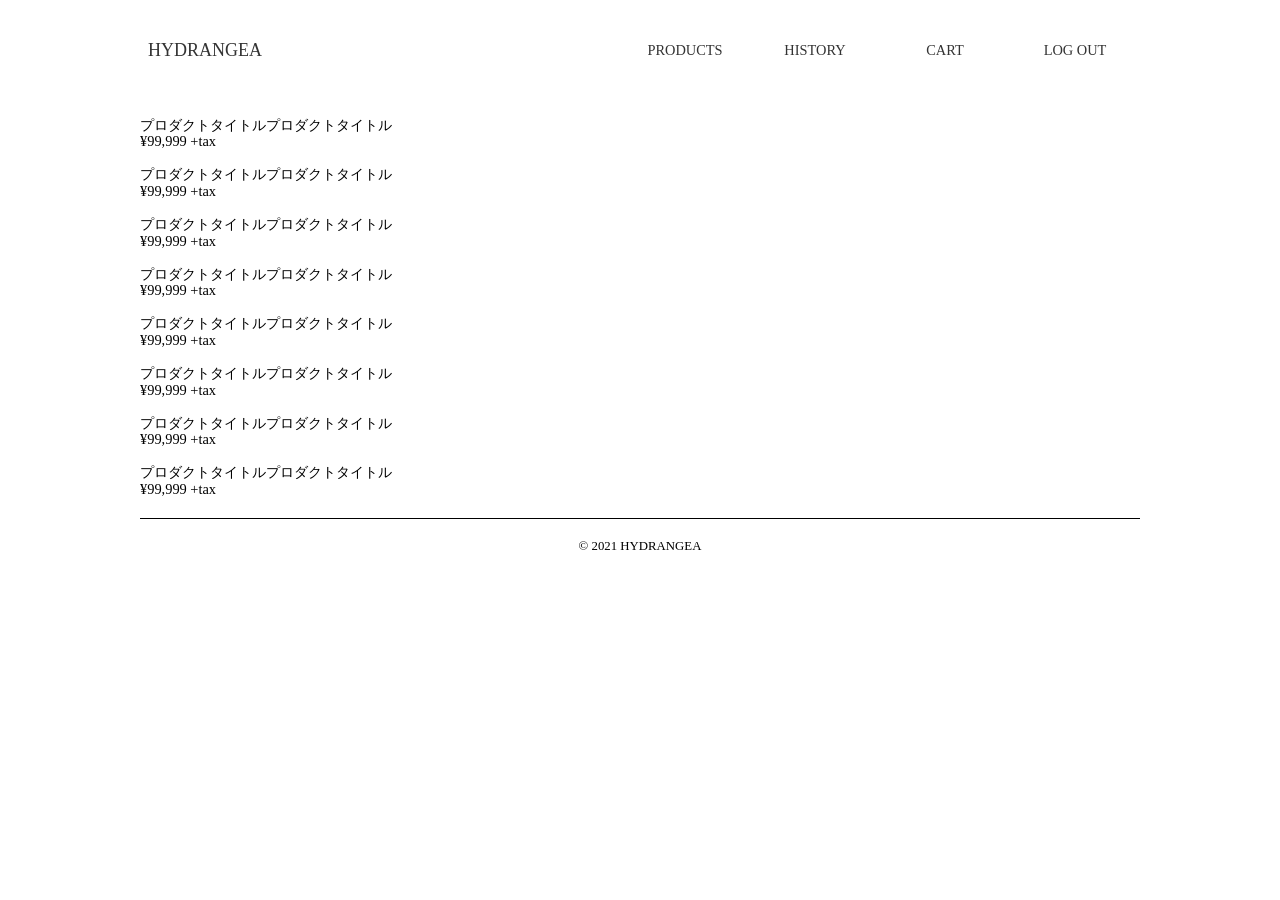
==== hydrangea/products.html @ 6a542398 "Add files via upload" ====
<!DOCTYPE html>
<html lang="ja">

<head>
    <meta charset="utf-8">
    <title>HYDRANGEA | PRODUCTS</title>
    <meta name="description" content="this is demo site by team hydrangea. we are nice team.">
    <meta name="viewport" content="width=device-width, initial-scale=1">
    <link rel="shortcut icon" href="img/favicon.ico">
    <link rel="stylesheet" href="css/destyle.css">
    <link rel="stylesheet" href="css/style.css">
</head>

<body>
    <header id="header" class="wrapper">
        <h1 class="site-title">
            <a href="index.html" class="pushbutton">HYDRANGEA</a>
        </h1>
        <nav id="nav">
            <a href="" class="pushbutton">PRODUCTS</a>
            <a href="" class="pushbutton">HISTORY</a>
            <a href="" class="pushbutton">CART</a>
            <a href="" class="pushbutton">LOG OUT</a>
        </nav>
    </header>

    <main>
        <div id="top" class="wrapper">
            <ul class="productList">
                <li>
                    <a href="">
                        <img src="" alt="">
                        <p>プロダクトタイトルプロダクトタイトル</p>
                        <p>&yen;99,999 +tax</p>
                    </a>
                </li>
                <li>
                    <a href="item2.html">
                        <img src="img/item2.jpg" alt="">
                        <p>プロダクトタイトルプロダクトタイトル</p>
                        <p>&yen;99,999 +tax</p>
                    </a>
                </li>
                <li>
                    <a href="item3.html">
                        <img src="img/item3.jpg" alt="">
                        <p>プロダクトタイトルプロダクトタイトル</p>
                        <p>&yen;99,999 +tax</p>
                    </a>
                </li>
                <li>
                    <a href="item4.html">
                        <img src="img/item4.jpg" alt="">
                        <p>プロダクトタイトルプロダクトタイトル</p>
                        <p>&yen;99,999 +tax</p>
                    </a>
                </li>
                <li>
                    <a href="item5.html">
                        <img src="img/item5.jpg" alt="">
                        <p>プロダクトタイトルプロダクトタイトル</p>
                        <p>&yen;99,999 +tax</p>
                    </a>
                </li>
                <li>
                    <a href="item6.html">
                        <img src="img/item6.jpg" alt="">
                        <p>プロダクトタイトルプロダクトタイトル</p>
                        <p>&yen;99,999 +tax</p>
                    </a>
                </li>
                <li>
                    <a href="item7.html">
                        <img src="img/item7.jpg" alt="">
                        <p>プロダクトタイトルプロダクトタイトル</p>
                        <p>&yen;99,999 +tax</p>
                    </a>
                </li>
                <li>
                    <a href="item8.html">
                        <img src="img/item8.jpg" alt="">
                        <p>プロダクトタイトルプロダクトタイトル</p>
                        <p>&yen;99,999 +tax</p>
                    </a>
                </li>
            </ul>
        </div>

    </main>

    <footer id="footer">
        <div class="wrapper">
            <p>&copy; 2021 HYDRANGEA</p>
        </div>
    </footer>
    <script src="./script/main.js"></script>

</body>

</html>
---- hydrangea/css/destyle.css ----
/*! destyle.css v2.0.2 | MIT License | https://github.com/nicolas-cusan/destyle.css */

/* Reset box-model and set borders */
/* ============================================ */

*,
::before,
::after {
  box-sizing: border-box;
  border-style: solid;
  border-width: 0;
}

/* Document */
/* ============================================ */

/**
 * 1. Correct the line height in all browsers.
 * 2. Prevent adjustments of font size after orientation changes in iOS.
 * 3. Remove gray overlay on links for iOS.
 */

html {
  line-height: 1.15; /* 1 */
  -webkit-text-size-adjust: 100%; /* 2 */
  -webkit-tap-highlight-color: transparent; /* 3*/
}

/* Sections */
/* ============================================ */

/**
 * Remove the margin in all browsers.
 */

body {
  margin: 0;
}

/**
 * Render the `main` element consistently in IE.
 */

main {
  display: block;
}

/* Vertical rhythm */
/* ============================================ */

p,
table,
blockquote,
address,
pre,
iframe,
form,
figure,
dl {
  margin: 0;
}

/* Headings */
/* ============================================ */

h1,
h2,
h3,
h4,
h5,
h6 {
  font-size: inherit;
  line-height: inherit;
  font-weight: inherit;
  margin: 0;
}

/* Lists (enumeration) */
/* ============================================ */

ul,
ol {
  margin: 0;
  padding: 0;
  list-style: none;
}

/* Lists (definition) */
/* ============================================ */

dt {
  font-weight: bold;
}

dd {
  margin-left: 0;
}

/* Grouping content */
/* ============================================ */

/**
 * 1. Add the correct box sizing in Firefox.
 * 2. Show the overflow in Edge and IE.
 */

hr {
  box-sizing: content-box; /* 1 */
  height: 0; /* 1 */
  overflow: visible; /* 2 */
  border-top-width: 1px;
  margin: 0;
  clear: both;
  color: inherit;
}

/**
 * 1. Correct the inheritance and scaling of font size in all browsers.
 * 2. Correct the odd `em` font sizing in all browsers.
 */

pre {
  font-family: monospace, monospace; /* 1 */
  font-size: inherit; /* 2 */
}

address {
  font-style: inherit;
}

/* Text-level semantics */
/* ============================================ */

/**
 * Remove the gray background on active links in IE 10.
 */

a {
  background-color: transparent;
  text-decoration: none;
  color: inherit;
}

/**
 * 1. Remove the bottom border in Chrome 57-
 * 2. Add the correct text decoration in Chrome, Edge, IE, Opera, and Safari.
 */

abbr[title] {
  text-decoration: underline; /* 2 */
  text-decoration: underline dotted; /* 2 */
}

/**
 * Add the correct font weight in Chrome, Edge, and Safari.
 */

b,
strong {
  font-weight: bolder;
}

/**
 * 1. Correct the inheritance and scaling of font size in all browsers.
 * 2. Correct the odd `em` font sizing in all browsers.
 */

code,
kbd,
samp {
  font-family: monospace, monospace; /* 1 */
  font-size: inherit; /* 2 */
}

/**
 * Add the correct font size in all browsers.
 */

small {
  font-size: 80%;
}

/**
 * Prevent `sub` and `sup` elements from affecting the line height in
 * all browsers.
 */

sub,
sup {
  font-size: 75%;
  line-height: 0;
  position: relative;
  vertical-align: baseline;
}

sub {
  bottom: -0.25em;
}

sup {
  top: -0.5em;
}

/* Embedded content */
/* ============================================ */

/**
 * Prevent vertical alignment issues.
 */

img,
embed,
object,
iframe {
  vertical-align: bottom;
}

/* Forms */
/* ============================================ */

/**
 * Reset form fields to make them styleable
 */

button,
input,
optgroup,
select,
textarea {
  -webkit-appearance: none;
  appearance: none;
  vertical-align: middle;
  color: inherit;
  font: inherit;
  background: transparent;
  padding: 0;
  margin: 0;
  outline: 0;
  border-radius: 0;
  text-align: inherit;
}

/**
 * Reset radio and checkbox appearance to preserve their look in iOS.
 */

[type="checkbox"] {
  -webkit-appearance: checkbox;
  appearance: checkbox;
}

[type="radio"] {
  -webkit-appearance: radio;
  appearance: radio;
}

/**
 * Show the overflow in IE.
 * 1. Show the overflow in Edge.
 */

button,
input {
  /* 1 */
  overflow: visible;
}

/**
 * Remove the inheritance of text transform in Edge, Firefox, and IE.
 * 1. Remove the inheritance of text transform in Firefox.
 */

button,
select {
  /* 1 */
  text-transform: none;
}

/**
 * Correct the inability to style clickable types in iOS and Safari.
 */

button,
[type="button"],
[type="reset"],
[type="submit"] {
  cursor: pointer;
  -webkit-appearance: none;
  appearance: none;
}

button[disabled],
[type="button"][disabled],
[type="reset"][disabled],
[type="submit"][disabled] {
  cursor: default;
}

/**
 * Remove the inner border and padding in Firefox.
 */

button::-moz-focus-inner,
[type="button"]::-moz-focus-inner,
[type="reset"]::-moz-focus-inner,
[type="submit"]::-moz-focus-inner {
  border-style: none;
  padding: 0;
}

/**
 * Restore the focus styles unset by the previous rule.
 */

button:-moz-focusring,
[type="button"]:-moz-focusring,
[type="reset"]:-moz-focusring,
[type="submit"]:-moz-focusring {
  outline: 1px dotted ButtonText;
}

/**
 * Remove arrow in IE10 & IE11
 */

select::-ms-expand {
  display: none;
}

/**
 * Remove padding
 */

option {
  padding: 0;
}

/**
 * Reset to invisible
 */

fieldset {
  margin: 0;
  padding: 0;
  min-width: 0;
}

/**
 * 1. Correct the text wrapping in Edge and IE.
 * 2. Correct the color inheritance from `fieldset` elements in IE.
 * 3. Remove the padding so developers are not caught out when they zero out
 *    `fieldset` elements in all browsers.
 */

legend {
  color: inherit; /* 2 */
  display: table; /* 1 */
  max-width: 100%; /* 1 */
  padding: 0; /* 3 */
  white-space: normal; /* 1 */
}

/**
 * Add the correct vertical alignment in Chrome, Firefox, and Opera.
 */

progress {
  vertical-align: baseline;
}

/**
 * Remove the default vertical scrollbar in IE 10+.
 */

textarea {
  overflow: auto;
}

/**
 * Correct the cursor style of increment and decrement buttons in Chrome.
 */

[type="number"]::-webkit-inner-spin-button,
[type="number"]::-webkit-outer-spin-button {
  height: auto;
}

/**
 * 1. Correct the outline style in Safari.
 */

[type="search"] {
  outline-offset: -2px; /* 1 */
}

/**
 * Remove the inner padding in Chrome and Safari on macOS.
 */

[type="search"]::-webkit-search-decoration {
  -webkit-appearance: none;
}

/**
 * 1. Correct the inability to style clickable types in iOS and Safari.
 * 2. Change font properties to `inherit` in Safari.
 */

::-webkit-file-upload-button {
  -webkit-appearance: button; /* 1 */
  font: inherit; /* 2 */
}

/**
 * Clickable labels
 */

label[for] {
  cursor: pointer;
}

/* Interactive */
/* ============================================ */

/*
 * Add the correct display in Edge, IE 10+, and Firefox.
 */

details {
  display: block;
}

/*
 * Add the correct display in all browsers.
 */

summary {
  display: list-item;
}

/*
 * Remove outline for editable content.
 */

[contenteditable] {
  outline: none;
}

/* Table */
/* ============================================ */

table {
  border-collapse: collapse;
  border-spacing: 0;
}

caption {
  text-align: left;
}

td,
th {
  vertical-align: top;
  padding: 0;
}

th {
  text-align: left;
  font-weight: bold;
}

/* Misc */
/* ============================================ */

/**
 * Add the correct display in IE 10+.
 */

template {
  display: none;
}

/**
 * Add the correct display in IE 10.
 */

[hidden] {
  display: none;
---- hydrangea/css/style.css ----
@charset "UTF-8";
/* ==== 全体共通　==== */
html {
    font-size: 100%;
}

img {
    max-width: 100%;
}

body {
    margin: 0 auto 0 auto;
    font-size: 0.9rem;
}
.wrapper {
    max-width: 1000px;
    margin: 0 auto;
}
a {
    text-decoration: none;
}

li {
    list-style-type: none;
}
.section-title {
    font-size: 1.125rem;
    text-align: center;
    margin: 20px;
    border-bottom: 1px solid black;
}

/* ==== header ==== */
#header {
    margin: 20px auto;
    height: 60px;
    display: flex;
    justify-content: space-between;
    align-items: center;
}
#header .site-title {
    font-size: 1.125rem;
}
#header nav {
    display: flex;
}
/* ==== main ==== */
/* == index.html == */
/* メインビジュアル */
.mainvisual {
    margin: 0 auto;
    padding-top: 50px;
    text-align: center;
    height: 600px;
    background-image: url(../image/mainvisual.jpg);
    background-position: center top;
    background-size: cover;
    background-repeat: no-repeat;
}
/* ログインボタン・新規登録ボタン */
.pushbutton {
    /* 円の形状 */
    position: relative;
    width: 130px;
    height: 50px;
    box-sizing: border-box;
    padding: 0 10px;
    text-align: center;
    background: #fff;
    color: #333;
    text-decoration: none;
    outline: none;

    /* 真ん中にテキストを配置 */
    display: flex;
    align-items: center;
    justify-content: center;
}
.pushbutton::after {
    content: "";
    position: absolute;
    top: 50%;
    left: 50%;
    /* 線の形状 */
    width: 95%;
    height: 80%;
    border: 2px solid #fff;
    transform: translate(-50%, -50%) scale(1.1);
    /* アニメーションの指定 */
    transition: .3s ease;
}
/* hoverで枠線が小さくなる */
.pushbutton:hover::after {
    transform: translate(-50%, -50%) scale(1);
    border-color: #333;
}

/* == aboutとmember == */
#about, #member{
    display: flex;
    padding-top: 20px;
    width: 100%;
}
#about .text, #member .text {
    width: 50%;
    line-height: 40px;
    padding-right: 20px;
    margin-right: 20px;
}
#about .images, #member .images{
    width: 50%;
}
#about ul {
    display: flex;
    margin: 0;
    padding: 0;
}
#bigimg {
    max-width: 100%;
    max-height: 100%;
    margin-bottom: 10px;
}
#about li img{
    flex: 1 1 auto;
    margin-right: 10px;
    max-width: calc(480px/3);
}
#about li:last-child {
    margin-right: 0;
}

#member p {
    text-align: center;
}
/* ==== footer ==== */
#footer {
    margin: 20px auto;
    font-size: 0.8rem;
    text-align: center;
}
#footer p {
    padding-top: 20px;
    border-top: 1px solid black;
}
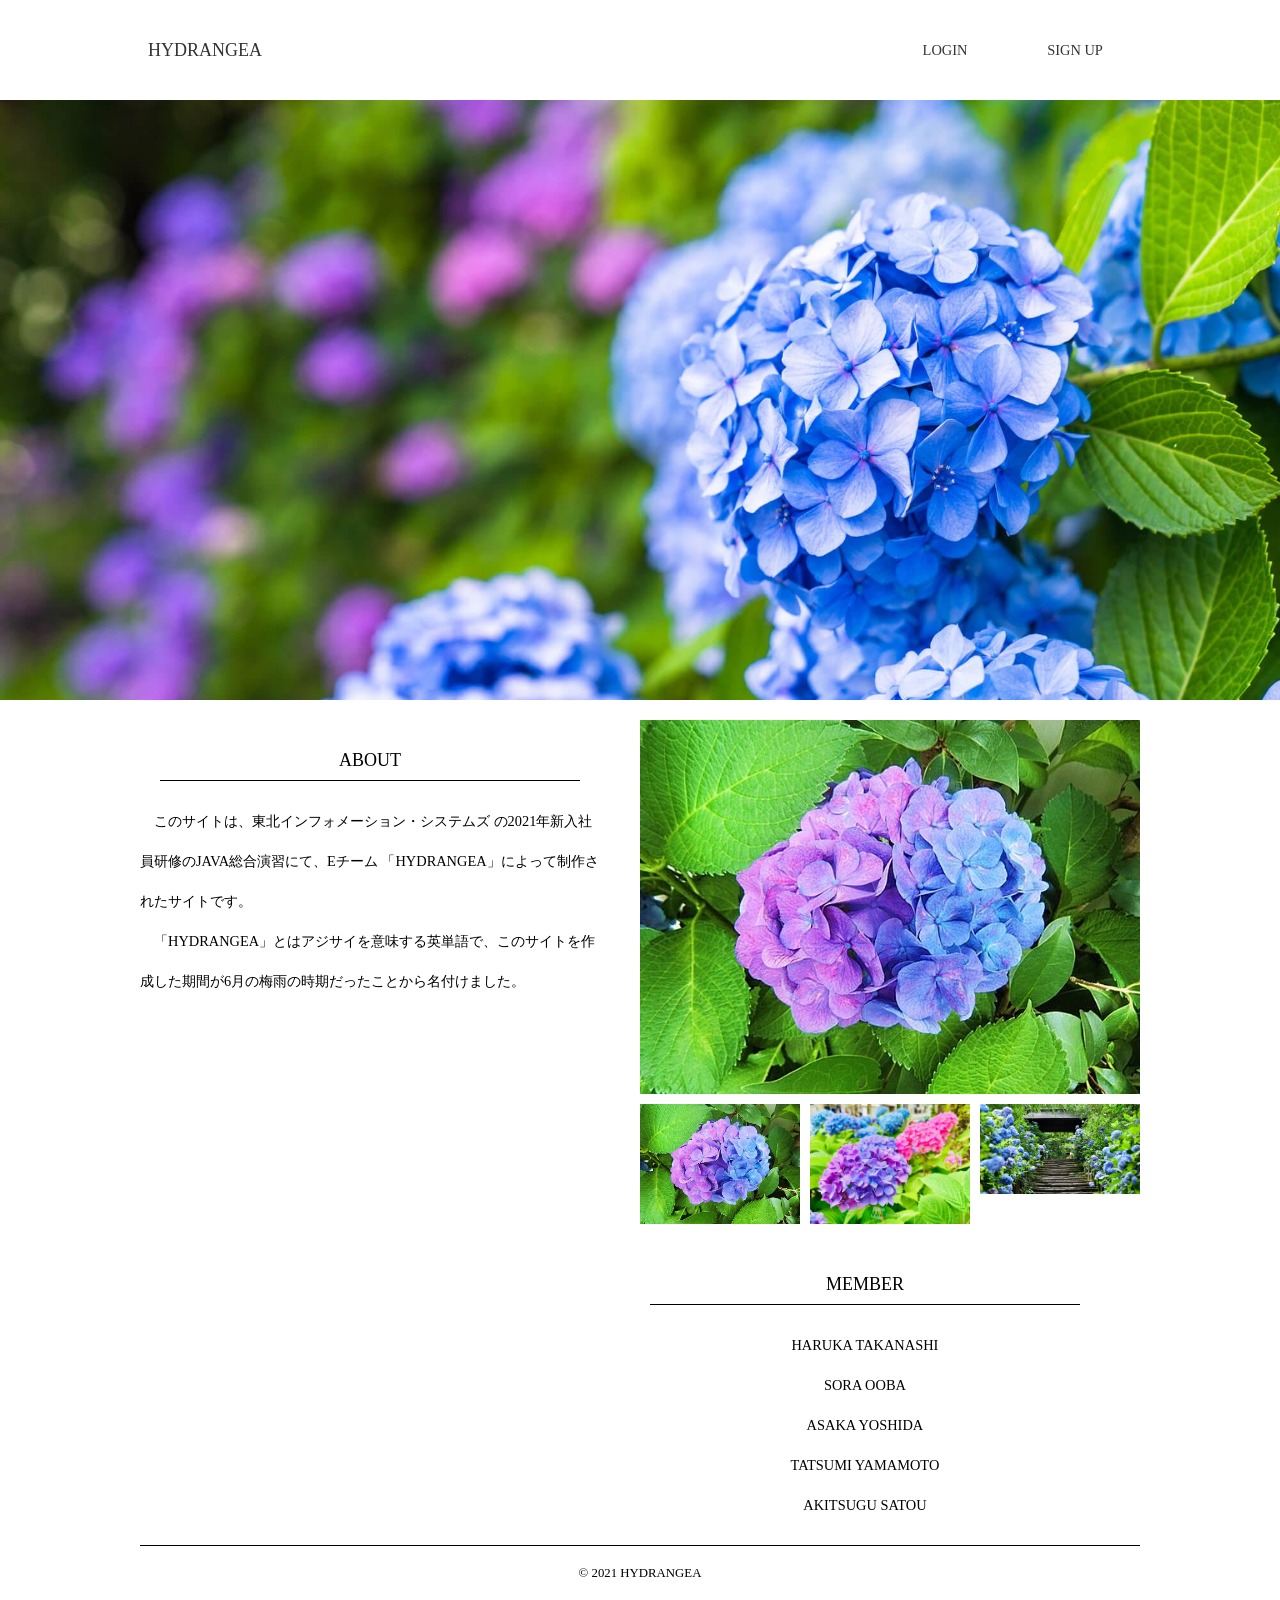
==== commit cf1f2222: "Update products.html" ====
--- a/hydrangea/products.html
+++ b/hydrangea/products.html
@@ -3,12 +3,14 @@
 
 <head>
     <meta charset="utf-8">
-    <title>HYDRANGEA | PRODUCTS</title>
+    <title>HYDRANGEA | HOME</title>
     <meta name="description" content="this is demo site by team hydrangea. we are nice team.">
     <meta name="viewport" content="width=device-width, initial-scale=1">
     <link rel="shortcut icon" href="img/favicon.ico">
     <link rel="stylesheet" href="css/destyle.css">
     <link rel="stylesheet" href="css/style.css">
+    <link rel="preconnect" href="https://fonts.gstatic.com">
+    <link rel="stylesheet" href="https://fonts.googleapis.com/css2?family=Raleway:wght@400;700&display=swap">
 </head>
 
 <body>
@@ -17,74 +19,51 @@
             <a href="index.html" class="pushbutton">HYDRANGEA</a>
         </h1>
         <nav id="nav">
-            <a href="" class="pushbutton">PRODUCTS</a>
-            <a href="" class="pushbutton">HISTORY</a>
-            <a href="" class="pushbutton">CART</a>
-            <a href="" class="pushbutton">LOG OUT</a>
+            <a href="" class="pushbutton">LOGIN</a>
+            <a href="" class="pushbutton">SIGN UP</a>
         </nav>
     </header>
 
-    <main>
-        <div id="top" class="wrapper">
-            <ul class="productList">
-                <li>
-                    <a href="">
-                        <img src="" alt="">
-                        <p>プロダクトタイトルプロダクトタイトル</p>
-                        <p>&yen;99,999 +tax</p>
-                    </a>
-                </li>
-                <li>
-                    <a href="item2.html">
-                        <img src="img/item2.jpg" alt="">
-                        <p>プロダクトタイトルプロダクトタイトル</p>
-                        <p>&yen;99,999 +tax</p>
-                    </a>
-                </li>
-                <li>
-                    <a href="item3.html">
-                        <img src="img/item3.jpg" alt="">
-                        <p>プロダクトタイトルプロダクトタイトル</p>
-                        <p>&yen;99,999 +tax</p>
-                    </a>
-                </li>
-                <li>
-                    <a href="item4.html">
-                        <img src="img/item4.jpg" alt="">
-                        <p>プロダクトタイトルプロダクトタイトル</p>
-                        <p>&yen;99,999 +tax</p>
-                    </a>
-                </li>
-                <li>
-                    <a href="item5.html">
-                        <img src="img/item5.jpg" alt="">
-                        <p>プロダクトタイトルプロダクトタイトル</p>
-                        <p>&yen;99,999 +tax</p>
-                    </a>
-                </li>
-                <li>
-                    <a href="item6.html">
-                        <img src="img/item6.jpg" alt="">
-                        <p>プロダクトタイトルプロダクトタイトル</p>
-                        <p>&yen;99,999 +tax</p>
-                    </a>
-                </li>
-                <li>
-                    <a href="item7.html">
-                        <img src="img/item7.jpg" alt="">
-                        <p>プロダクトタイトルプロダクトタイトル</p>
-                        <p>&yen;99,999 +tax</p>
-                    </a>
-                </li>
-                <li>
-                    <a href="item8.html">
-                        <img src="img/item8.jpg" alt="">
-                        <p>プロダクトタイトルプロダクトタイトル</p>
-                        <p>&yen;99,999 +tax</p>
-                    </a>
-                </li>
-            </ul>
+    <main id="main">
+        <div class="mainvisual"></div>
+        <div class="wrapper">
+            <section id="about">
+                <div class="text">
+                    <div class="section-title">ABOUT</div>
+                    <p>　このサイトは、東北インフォメーション・システムズ
+                        の2021年新入社員研修のJAVA総合演習にて、Eチーム
+                        「HYDRANGEA」によって制作されたサイトです。</p>
+                    <p>　「HYDRANGEA」とはアジサイを意味する英単語で、このサイトを作成した期間が6月の梅雨の時期だったことから名付けました。</p>
+                </div>
+                <div class="images">
+                    <div>
+                        <img id="bigimg" src="image/azisai1.jpg" alt="アジサイ">
+                    </div>
+                    <ul>
+                        <li><img src="image/azisai1.jpg" class="thumb" data-image="image/azisai1.jpg"></li>
+                        <li><img src="image/azisai2.jpg" class="thumb" data-image="image/azisai2.jpg"></li>
+                        <li><img src="image/azisai3.jpg" class="thumb" data-image="image/azisai3.jpg"></li>
+                    </ul>
+                </div>
+            </section>
+
+            <section id="member">
+                <div class="images">
+
+                </div>
+
+                <div class="text">
+                    <div class="section-title">MEMBER</div>
+                    <p>HARUKA TAKANASHI</p>
+                    <p>SORA OOBA</p>
+                    <p>ASAKA YOSHIDA</p>
+                    <p>TATSUMI YAMAMOTO</p>
+                    <p>AKITSUGU SATOU</p>
+                </div>
+            </section>
+
         </div>
+
 
     </main>
 
@@ -94,7 +73,6 @@
         </div>
     </footer>
     <script src="./script/main.js"></script>
-
 </body>
 
-</html>+</html>
--- a/hydrangea/css/style.css
+++ b/hydrangea/css/style.css
@@ -44,19 +44,7 @@
 #header nav {
     display: flex;
 }
-/* ==== main ==== */
-/* == index.html == */
-/* メインビジュアル */
-.mainvisual {
-    margin: 0 auto;
-    padding-top: 50px;
-    text-align: center;
-    height: 600px;
-    background-image: url(../image/mainvisual.jpg);
-    background-position: center top;
-    background-size: cover;
-    background-repeat: no-repeat;
-}
+
 /* ログインボタン・新規登録ボタン */
 .pushbutton {
     /* 円の形状 */
@@ -93,6 +81,20 @@
 .pushbutton:hover::after {
     transform: translate(-50%, -50%) scale(1);
     border-color: #333;
+}
+/* ==== main ==== */
+
+/* == index.html == */
+/* メインビジュアル */
+.mainvisual {
+    margin: 0 auto;
+    padding-top: 50px;
+    text-align: center;
+    height: 600px;
+    background-image: url(../image/mainvisual.jpg);
+    background-position: center top;
+    background-size: cover;
+    background-repeat: no-repeat;
 }
 
 /* == aboutとmember == */
@@ -132,6 +134,29 @@
 #member p {
     text-align: center;
 }
+
+/* == products == */
+#top {
+    padding-top: 80px;
+    padding-bottom: 160px;
+}
+.productList {
+    display: flex;
+    flex-wrap: wrap; /* 子要素を横一列に配置 */
+    justify-content: space-between; /*各アイテムを均等に配置し最初のアイテムは先頭に寄せ、最後のアイテムは末尾に寄せる */
+}
+.productList li {
+    width: 23%;
+    margin-bottom: 40px;
+}
+.productList img {
+    margin-bottom: 10px;
+    vertical-align: top; /* 要素と子孫要素の上端を行全体の上端に揃えて画像の下の余白を消す */
+}
+.productList p {
+    font-size: 0.75rem;
+    text-align: center;
+}
 /* ==== footer ==== */
 #footer {
     margin: 20px auto;
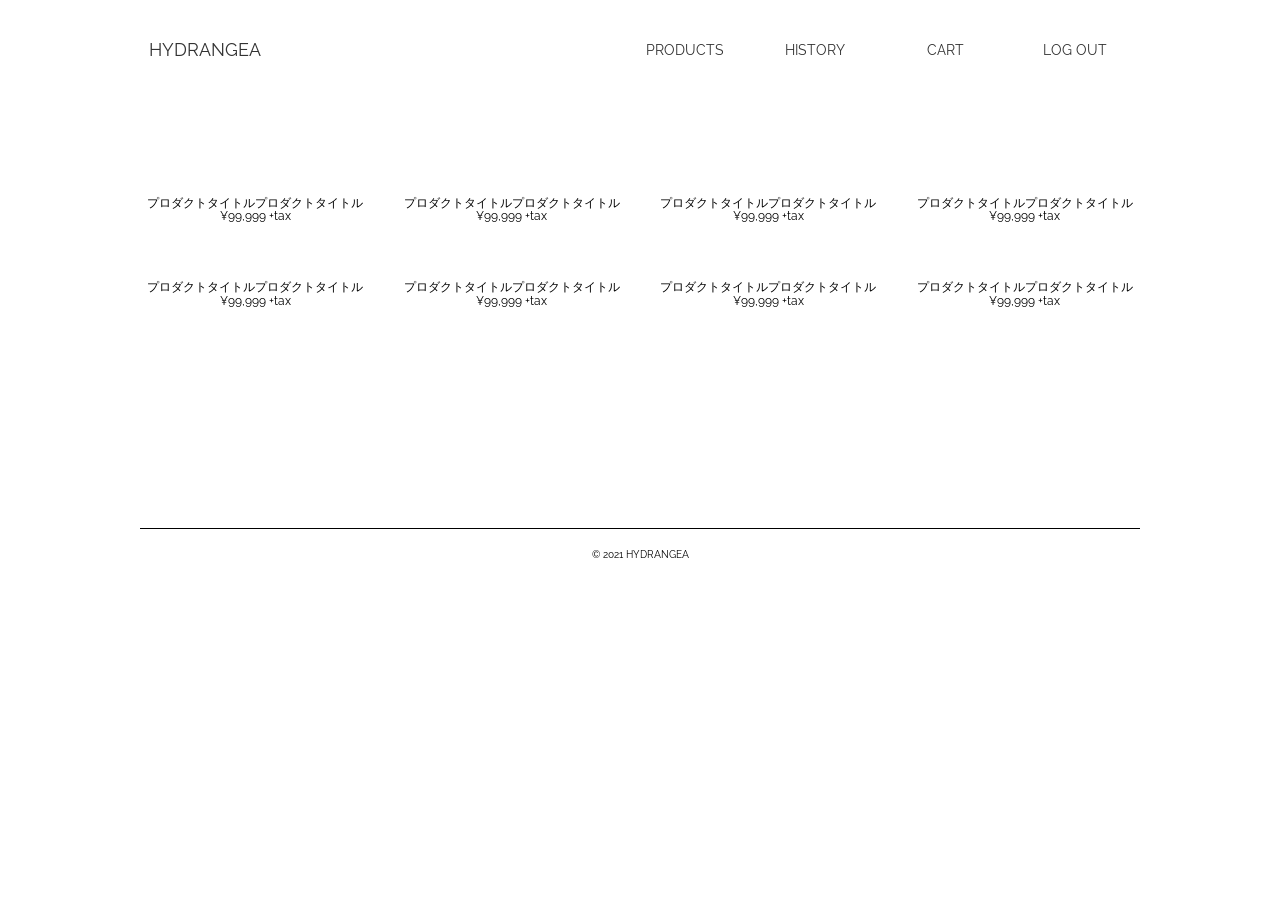
==== commit 90b27cc1: "Update products.html" ====
--- a/hydrangea/products.html
+++ b/hydrangea/products.html
@@ -3,7 +3,7 @@
 
 <head>
     <meta charset="utf-8">
-    <title>HYDRANGEA | HOME</title>
+    <title>HYDRANGEA | PRODUCTS</title>
     <meta name="description" content="this is demo site by team hydrangea. we are nice team.">
     <meta name="viewport" content="width=device-width, initial-scale=1">
     <link rel="shortcut icon" href="img/favicon.ico">
@@ -19,51 +19,74 @@
             <a href="index.html" class="pushbutton">HYDRANGEA</a>
         </h1>
         <nav id="nav">
-            <a href="" class="pushbutton">LOGIN</a>
-            <a href="" class="pushbutton">SIGN UP</a>
+            <a href="" class="pushbutton">PRODUCTS</a>
+            <a href="" class="pushbutton">HISTORY</a>
+            <a href="" class="pushbutton">CART</a>
+            <a href="" class="pushbutton">LOG OUT</a>
         </nav>
     </header>
 
-    <main id="main">
-        <div class="mainvisual"></div>
-        <div class="wrapper">
-            <section id="about">
-                <div class="text">
-                    <div class="section-title">ABOUT</div>
-                    <p>　このサイトは、東北インフォメーション・システムズ
-                        の2021年新入社員研修のJAVA総合演習にて、Eチーム
-                        「HYDRANGEA」によって制作されたサイトです。</p>
-                    <p>　「HYDRANGEA」とはアジサイを意味する英単語で、このサイトを作成した期間が6月の梅雨の時期だったことから名付けました。</p>
-                </div>
-                <div class="images">
-                    <div>
-                        <img id="bigimg" src="image/azisai1.jpg" alt="アジサイ">
-                    </div>
-                    <ul>
-                        <li><img src="image/azisai1.jpg" class="thumb" data-image="image/azisai1.jpg"></li>
-                        <li><img src="image/azisai2.jpg" class="thumb" data-image="image/azisai2.jpg"></li>
-                        <li><img src="image/azisai3.jpg" class="thumb" data-image="image/azisai3.jpg"></li>
-                    </ul>
-                </div>
-            </section>
-
-            <section id="member">
-                <div class="images">
-
-                </div>
-
-                <div class="text">
-                    <div class="section-title">MEMBER</div>
-                    <p>HARUKA TAKANASHI</p>
-                    <p>SORA OOBA</p>
-                    <p>ASAKA YOSHIDA</p>
-                    <p>TATSUMI YAMAMOTO</p>
-                    <p>AKITSUGU SATOU</p>
-                </div>
-            </section>
-
+    <main>
+        <div id="top" class="wrapper">
+            <ul class="productList">
+                <li>
+                    <a href="">
+                        <img src="" alt="">
+                        <p>プロダクトタイトルプロダクトタイトル</p>
+                        <p>&yen;99,999 +tax</p>
+                    </a>
+                </li>
+                <li>
+                    <a href="item2.html">
+                        <img src="img/item2.jpg" alt="">
+                        <p>プロダクトタイトルプロダクトタイトル</p>
+                        <p>&yen;99,999 +tax</p>
+                    </a>
+                </li>
+                <li>
+                    <a href="item3.html">
+                        <img src="img/item3.jpg" alt="">
+                        <p>プロダクトタイトルプロダクトタイトル</p>
+                        <p>&yen;99,999 +tax</p>
+                    </a>
+                </li>
+                <li>
+                    <a href="item4.html">
+                        <img src="img/item4.jpg" alt="">
+                        <p>プロダクトタイトルプロダクトタイトル</p>
+                        <p>&yen;99,999 +tax</p>
+                    </a>
+                </li>
+                <li>
+                    <a href="item5.html">
+                        <img src="img/item5.jpg" alt="">
+                        <p>プロダクトタイトルプロダクトタイトル</p>
+                        <p>&yen;99,999 +tax</p>
+                    </a>
+                </li>
+                <li>
+                    <a href="item6.html">
+                        <img src="img/item6.jpg" alt="">
+                        <p>プロダクトタイトルプロダクトタイトル</p>
+                        <p>&yen;99,999 +tax</p>
+                    </a>
+                </li>
+                <li>
+                    <a href="item7.html">
+                        <img src="img/item7.jpg" alt="">
+                        <p>プロダクトタイトルプロダクトタイトル</p>
+                        <p>&yen;99,999 +tax</p>
+                    </a>
+                </li>
+                <li>
+                    <a href="item8.html">
+                        <img src="img/item8.jpg" alt="">
+                        <p>プロダクトタイトルプロダクトタイトル</p>
+                        <p>&yen;99,999 +tax</p>
+                    </a>
+                </li>
+            </ul>
         </div>
-
 
     </main>
 
@@ -73,6 +96,7 @@
         </div>
     </footer>
     <script src="./script/main.js"></script>
+
 </body>
 
 </html>
--- a/hydrangea/css/style.css
+++ b/hydrangea/css/style.css
@@ -11,6 +11,7 @@
 body {
     margin: 0 auto 0 auto;
     font-size: 0.9rem;
+    font-family: 'Raleway', sans-serif;
 }
 .wrapper {
     max-width: 1000px;
@@ -22,6 +23,10 @@
 
 li {
     list-style-type: none;
+}
+table {
+    border-collapse: collapse;
+    border-spacing: 0;
 }
 .section-title {
     font-size: 1.125rem;
@@ -45,9 +50,9 @@
     display: flex;
 }
 
-/* ログインボタン・新規登録ボタン */
+/* ボタン */
 .pushbutton {
-    /* 円の形状 */
+    /* ボタンの形状 */
     position: relative;
     width: 130px;
     height: 50px;
@@ -64,6 +69,7 @@
     align-items: center;
     justify-content: center;
 }
+/* ボタンの枠線 */
 .pushbutton::after {
     content: "";
     position: absolute;
@@ -82,6 +88,7 @@
     transform: translate(-50%, -50%) scale(1);
     border-color: #333;
 }
+
 /* ==== main ==== */
 
 /* == index.html == */
@@ -97,7 +104,7 @@
     background-repeat: no-repeat;
 }
 
-/* == aboutとmember == */
+/* aboutとmember */
 #about, #member{
     display: flex;
     padding-top: 20px;
@@ -135,7 +142,7 @@
     text-align: center;
 }
 
-/* == products == */
+/* == products.html == */
 #top {
     padding-top: 80px;
     padding-bottom: 160px;
@@ -157,10 +164,11 @@
     font-size: 0.75rem;
     text-align: center;
 }
+
 /* ==== footer ==== */
 #footer {
     margin: 20px auto;
-    font-size: 0.8rem;
+    font-size: 0.625rem;
     text-align: center;
 }
 #footer p {
